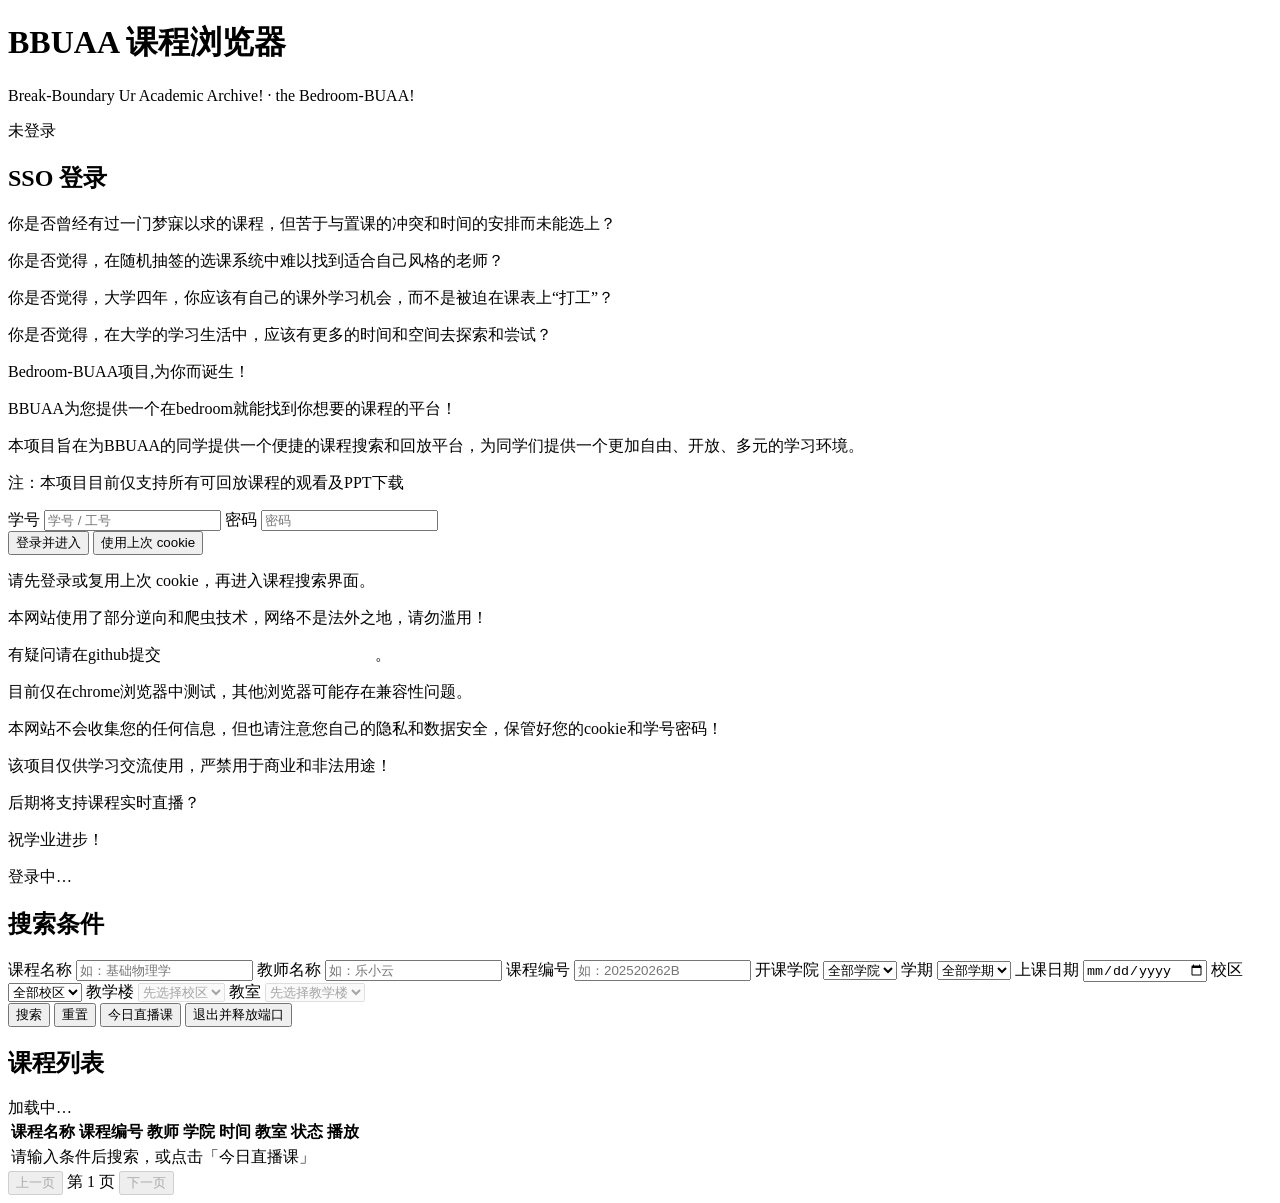
==== assemble/web/index.html @ df7e173c "BBUAA first commit!" ====
<!DOCTYPE html>
<html lang="zh-CN">
<head>
  <meta charset="UTF-8" />
  <meta name="viewport" content="width=device-width, initial-scale=1.0" />
  <title>BBUAA · 课程搜索</title>
  <link rel="stylesheet" href="/style.css" />
</head>
<body>
  <header class="topbar">
    <div>
      <h1>BBUAA 课程浏览器</h1>
      <p class="subtitle">Break-Boundary Ur Academic Archive! · the Bedroom-BUAA! </p>
    </div>
    <div style="display:flex;align-items:center;gap:0.6rem;">
      <button id="logoutBtn" class="ghost" style="display:none;font-size:0.8rem;padding:0.35rem 0.7rem;">登出</button>
      <div id="status" class="status">未登录</div>
    </div>
  </header>

  <main class="layout auth-only" id="authView">
    <section class="panel auth-panel">
      <h2>SSO 登录</h2>
      <p class="auth-tip">你是否曾经有过一门梦寐以求的课程，但苦于与置课的冲突和时间的安排而未能选上？</p>
      <p class="auth-tip">你是否觉得，在随机抽签的选课系统中难以找到适合自己风格的老师？</p>
      <p class="auth-tip">你是否觉得，大学四年，你应该有自己的课外学习机会，而不是被迫在课表上“打工”？ </p>
      <p class="auth-tip">你是否觉得，在大学的学习生活中，应该有更多的时间和空间去探索和尝试？</p>
      <p class="auth-tip"> Bedroom-BUAA项目,为你而诞生！ </p>
      <p class="auth-tip"> BBUAA为您提供一个在bedroom就能找到你想要的课程的平台！ </p>
      <p class="auth-tip"> 本项目旨在为BBUAA的同学提供一个便捷的课程搜索和回放平台，为同学们提供一个更加自由、开放、多元的学习环境。</p>
      
      <p class="auth-tip"> 注：本项目目前仅支持所有可回放课程的观看及PPT下载</p>
       <form id="loginForm" class="auth-form">
        <label>
          学号
          <input type="text" name="username" placeholder="学号 / 工号" autocomplete="username" />
        </label>
        <label>
          密码
          <input type="password" name="password" placeholder="密码" autocomplete="current-password" />
        </label>
        <div class="actions">
          <button type="submit" class="primary">登录并进入</button>
          <button type="button" id="reuseCookieBtn" class="ghost">使用上次 cookie</button>
        </div>
        <div id="authError" class="error hidden"></div>
      </form>
      <p class="auth-tip">请先登录或复用上次 cookie，再进入课程搜索界面。</p>
      <p class="auth-tip"> 本网站使用了部分逆向和爬虫技术，网络不是法外之地，请勿滥用！</p>
      <p class="auth-tip"> 有疑问请在github提交<a href="https://github.com/aleafofwutong" style="color: #ffffff;">https://github.com/aleafofwutong</a>。</p>
      <p class="auth-tip"> 目前仅在chrome浏览器中测试，其他浏览器可能存在兼容性问题。</p>
      <p class="auth-tip"> 本网站不会收集您的任何信息，但也请注意您自己的隐私和数据安全，保管好您的cookie和学号密码！ </p>
      <p class="auth-tip"> 该项目仅供学习交流使用，严禁用于商业和非法用途！</p>

      <p class="auth-tip">后期将支持课程实时直播？</p>
      <p class="auth-congratulations "> 祝学业进步！</p>
      <div id="authLoading" class="loading hidden">登录中…</div>
    </section>
  </main>

  <main class="layout hidden" id="appView">
    <section class="panel filters">
      <h2>搜索条件</h2>
      <form id="searchForm">
        <label>
          课程名称
          <input type="text" name="title" placeholder="如：基础物理学" />
        </label>
        <label>
          教师名称
          <input type="text" name="realname" placeholder="如：乐小云" />
        </label>
        <label>
          课程编号
          <input type="text" name="course_code" placeholder="如：202520262B" />
        </label>
        <label>
          开课学院
          <select name="kkxycode" id="collegeSelect">
            <option value="">全部学院</option>
          </select>
        </label>
        <label>
          学期
          <select name="term" id="termSelect">
            <option value="">全部学期</option>
          </select>
        </label>
        <label>
          上课日期
          <input type="date" name="create_at" title="按课程开始日期筛选，与官网全局搜索一致" />
        </label>
        <label>
          校区
          <select name="campus_id" id="campusSelect">
            <option value="">全部校区</option>
          </select>
        </label>
        <label>
          教学楼
          <select name="building_id" id="buildingSelect" disabled>
            <option value="">先选择校区</option>
          </select>
        </label>
        <label>
          教室
          <select name="room_id" id="roomSelect" disabled>
            <option value="">先选择教学楼</option>
          </select>
        </label>
        <div class="actions">
          <button type="submit" class="primary">搜索</button>
          <button type="button" id="resetBtn" class="ghost">重置</button>
          <button type="button" id="loadAllBtn" class="ghost">今日直播课</button>
            <button type="button" id="shutdownBtn" class="danger">退出并释放端口</button>
        </div>
      </form>
    </section>

    <section class="panel results">
      <div class="results-head">
        <h2>课程列表</h2>
        <span id="resultMeta" class="meta"></span>
      </div>
      <div id="loading" class="loading hidden">加载中…</div>
      <div id="errorBox" class="error hidden"></div>
      <div class="table-wrap">
        <table>
          <thead>
            <tr>
              <th>课程名称</th>
              <th>课程编号</th>
              <th>教师</th>
              <th>学院</th>
              <th>时间</th>
              <th>教室</th>
              <th>状态</th>
              <th>播放</th>
            </tr>
          </thead>
          <tbody id="courseBody">
            <tr><td colspan="8" class="empty">请输入条件后搜索，或点击「今日直播课」</td></tr>
          </tbody>
        </table>
      </div>
      <div class="pager">
        <button type="button" id="prevPage" class="ghost" disabled>上一页</button>
        <span id="pageInfo">第 1 页</span>
        <button type="button" id="nextPage" class="ghost" disabled>下一页</button>
      </div>
    </section>
  </main>

  <script src="/app.js"></script>
</body>
</html>
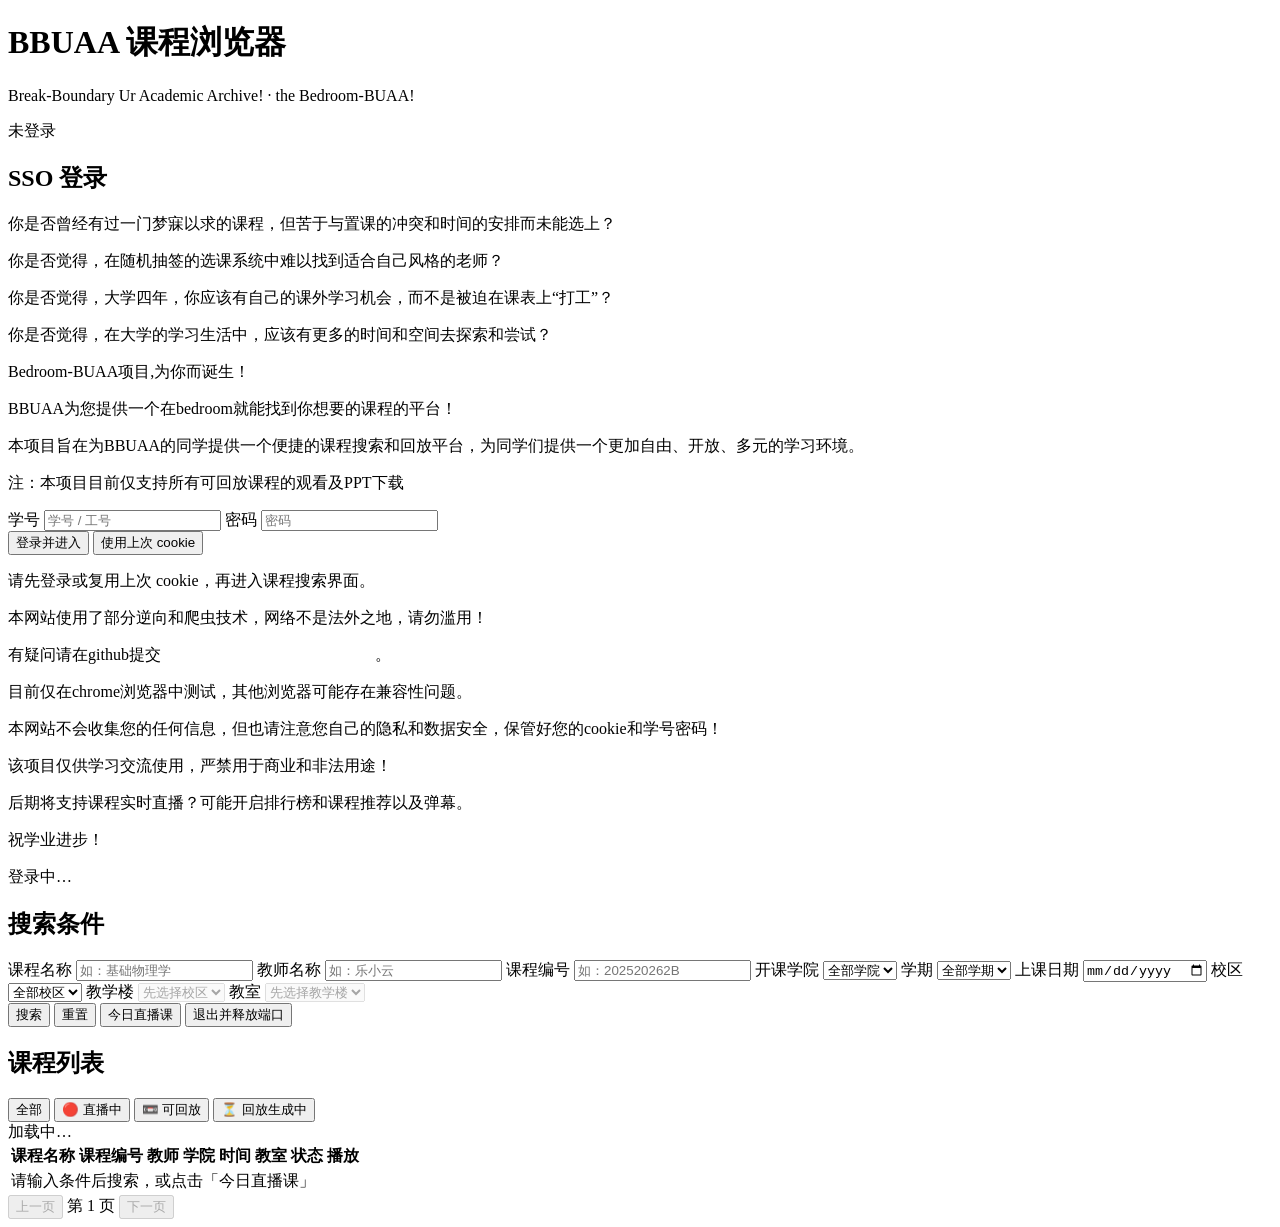
==== commit c9ce581e: "增加了直播功能!" ====
--- a/assemble/web/index.html
+++ b/assemble/web/index.html
@@ -52,7 +52,7 @@
       <p class="auth-tip"> 本网站不会收集您的任何信息，但也请注意您自己的隐私和数据安全，保管好您的cookie和学号密码！ </p>
       <p class="auth-tip"> 该项目仅供学习交流使用，严禁用于商业和非法用途！</p>
 
-      <p class="auth-tip">后期将支持课程实时直播？</p>
+      <p class="auth-tip">后期将支持课程实时直播？可能开启排行榜和课程推荐以及弹幕。</p>
       <p class="auth-congratulations "> 祝学业进步！</p>
       <div id="authLoading" class="loading hidden">登录中…</div>
     </section>
@@ -120,6 +120,12 @@
     <section class="panel results">
       <div class="results-head">
         <h2>课程列表</h2>
+        <div class="filter-toggle" id="filterToggle">
+          <button class="toggle-btn active" data-filter="all">全部</button>
+          <button class="toggle-btn" data-filter="live">🔴 直播中</button>
+          <button class="toggle-btn" data-filter="playback">📼 可回放</button>
+          <button class="toggle-btn" data-filter="generating">⏳ 回放生成中</button>
+        </div>
         <span id="resultMeta" class="meta"></span>
       </div>
       <div id="loading" class="loading hidden">加载中…</div>
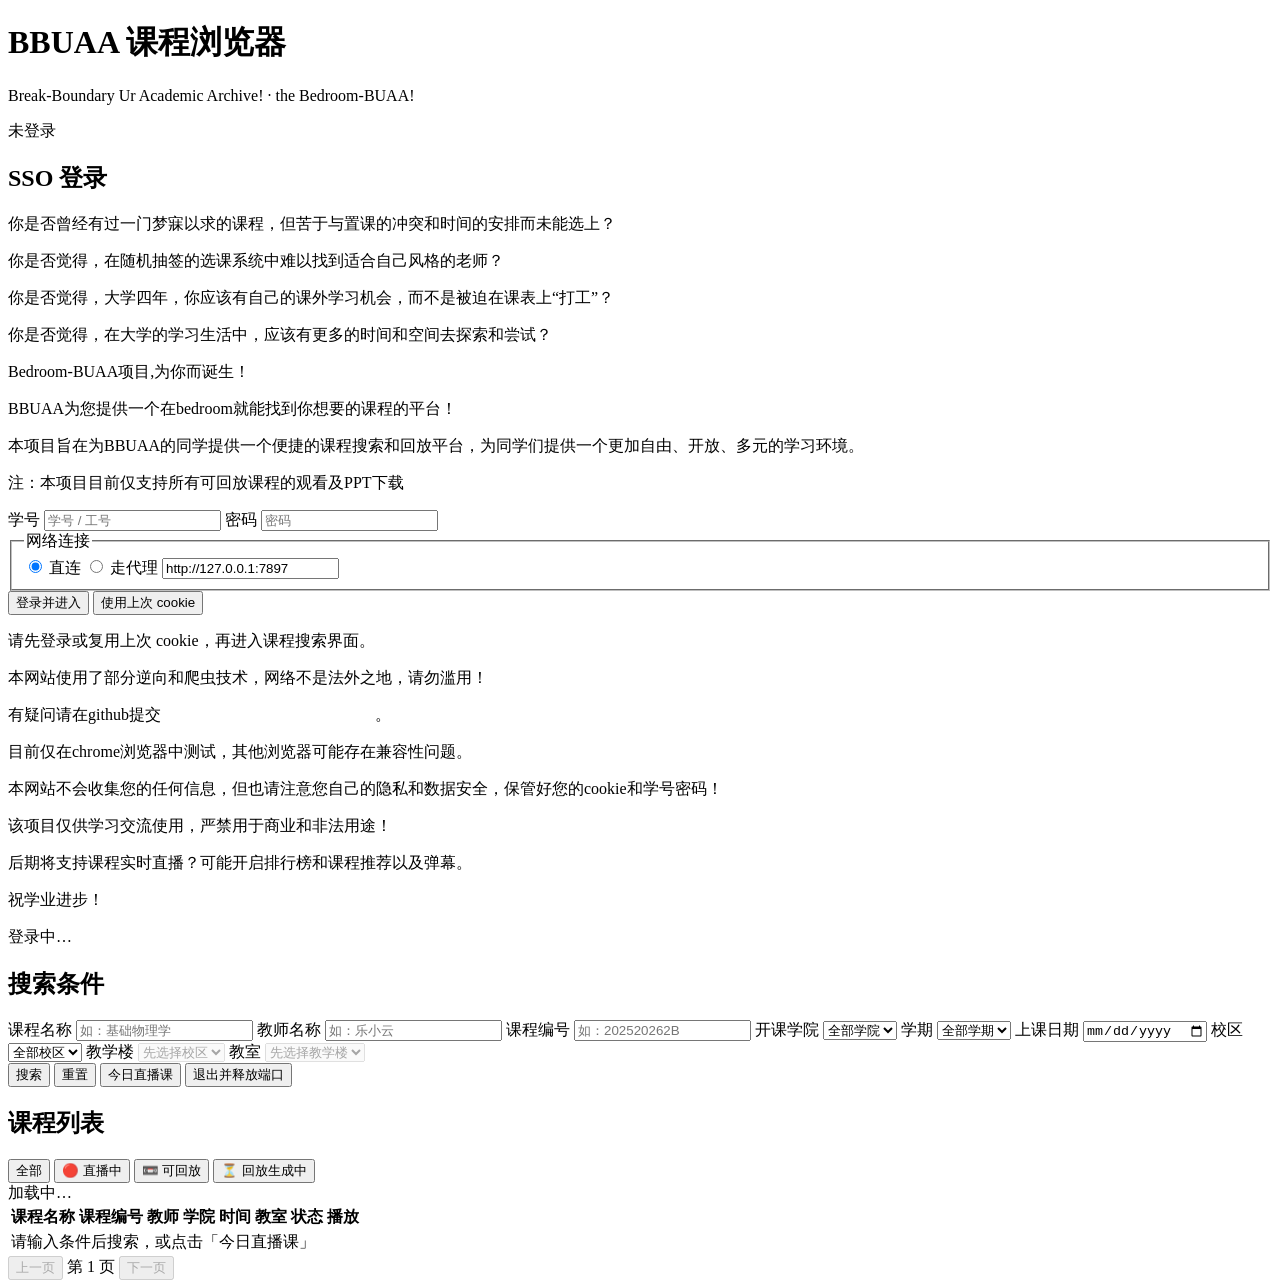
==== commit 6624cdce: "做了windows端兼容性调整，并添加了代理配置说明和课程搜索功能说明的表格格式。" ====
--- a/assemble/web/index.html
+++ b/assemble/web/index.html
@@ -39,6 +39,24 @@
           密码
           <input type="password" name="password" placeholder="密码" autocomplete="current-password" />
         </label>
+        <fieldset class="proxy-options">
+          <legend>网络连接</legend>
+          <label class="proxy-choice">
+            <input type="radio" name="proxy_mode" value="direct" checked />
+            <span>直连</span>
+          </label>
+          <label class="proxy-choice">
+            <input type="radio" name="proxy_mode" value="proxy" />
+            <span>走代理</span>
+          </label>
+          <input
+            type="text"
+            name="proxy_url"
+            value="http://127.0.0.1:7897"
+            placeholder="http://127.0.0.1:7897"
+            autocomplete="off"
+          />
+        </fieldset>
         <div class="actions">
           <button type="submit" class="primary">登录并进入</button>
           <button type="button" id="reuseCookieBtn" class="ghost">使用上次 cookie</button>
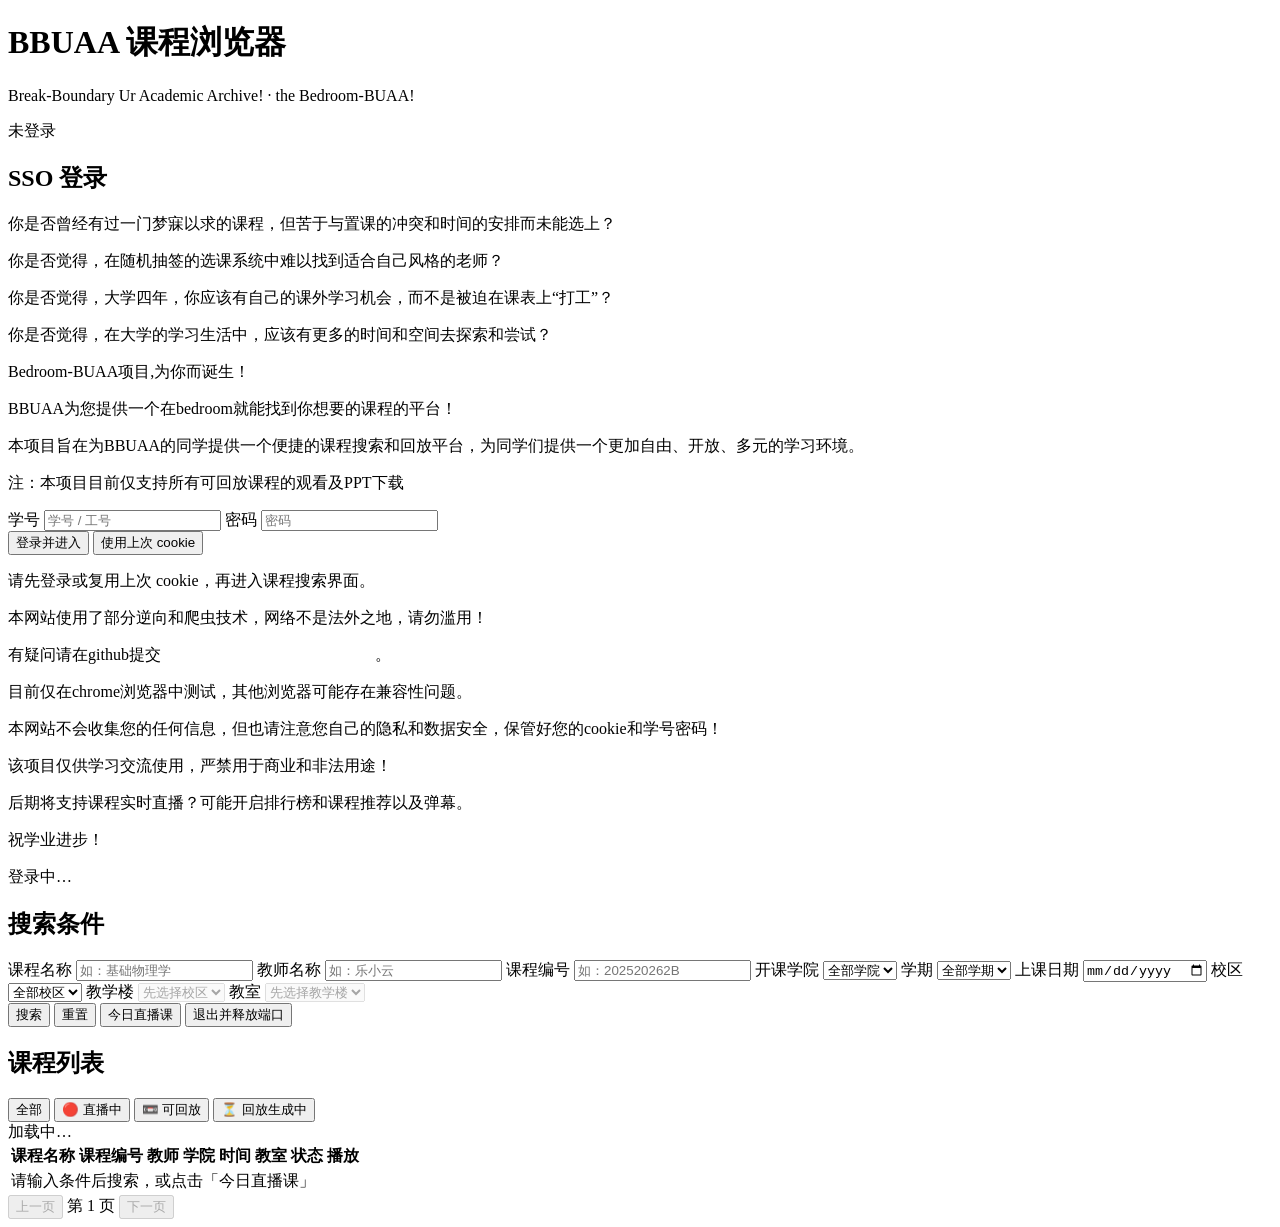
==== commit d660077e: "更新了对于老版本的课堂回放的api搜索接入及其PPT的接入" ====
--- a/assemble/web/index.html
+++ b/assemble/web/index.html
@@ -13,6 +13,7 @@
       <p class="subtitle">Break-Boundary Ur Academic Archive! · the Bedroom-BUAA! </p>
     </div>
     <div style="display:flex;align-items:center;gap:0.6rem;">
+      <a href="/live-space/" id="liveSpaceLink" class="ghost" style="display:none;font-size:0.8rem;padding:0.35rem 0.7rem;text-decoration:none;">📡 直播空间</a>
       <button id="logoutBtn" class="ghost" style="display:none;font-size:0.8rem;padding:0.35rem 0.7rem;">登出</button>
       <div id="status" class="status">未登录</div>
     </div>
@@ -39,24 +40,6 @@
           密码
           <input type="password" name="password" placeholder="密码" autocomplete="current-password" />
         </label>
-        <fieldset class="proxy-options">
-          <legend>网络连接</legend>
-          <label class="proxy-choice">
-            <input type="radio" name="proxy_mode" value="direct" checked />
-            <span>直连</span>
-          </label>
-          <label class="proxy-choice">
-            <input type="radio" name="proxy_mode" value="proxy" />
-            <span>走代理</span>
-          </label>
-          <input
-            type="text"
-            name="proxy_url"
-            value="http://127.0.0.1:7897"
-            placeholder="http://127.0.0.1:7897"
-            autocomplete="off"
-          />
-        </fieldset>
         <div class="actions">
           <button type="submit" class="primary">登录并进入</button>
           <button type="button" id="reuseCookieBtn" class="ghost">使用上次 cookie</button>
@@ -144,6 +127,7 @@
           <button class="toggle-btn" data-filter="playback">📼 可回放</button>
           <button class="toggle-btn" data-filter="generating">⏳ 回放生成中</button>
         </div>
+        <button id="cacheAllBtn" class="ghost" style="display:none;font-size:0.78rem;padding:0.3rem 0.6rem;" title="一键缓存当前列表中所有直播课">⬇ 一键缓存全部</button>
         <span id="resultMeta" class="meta"></span>
       </div>
       <div id="loading" class="loading hidden">加载中…</div>
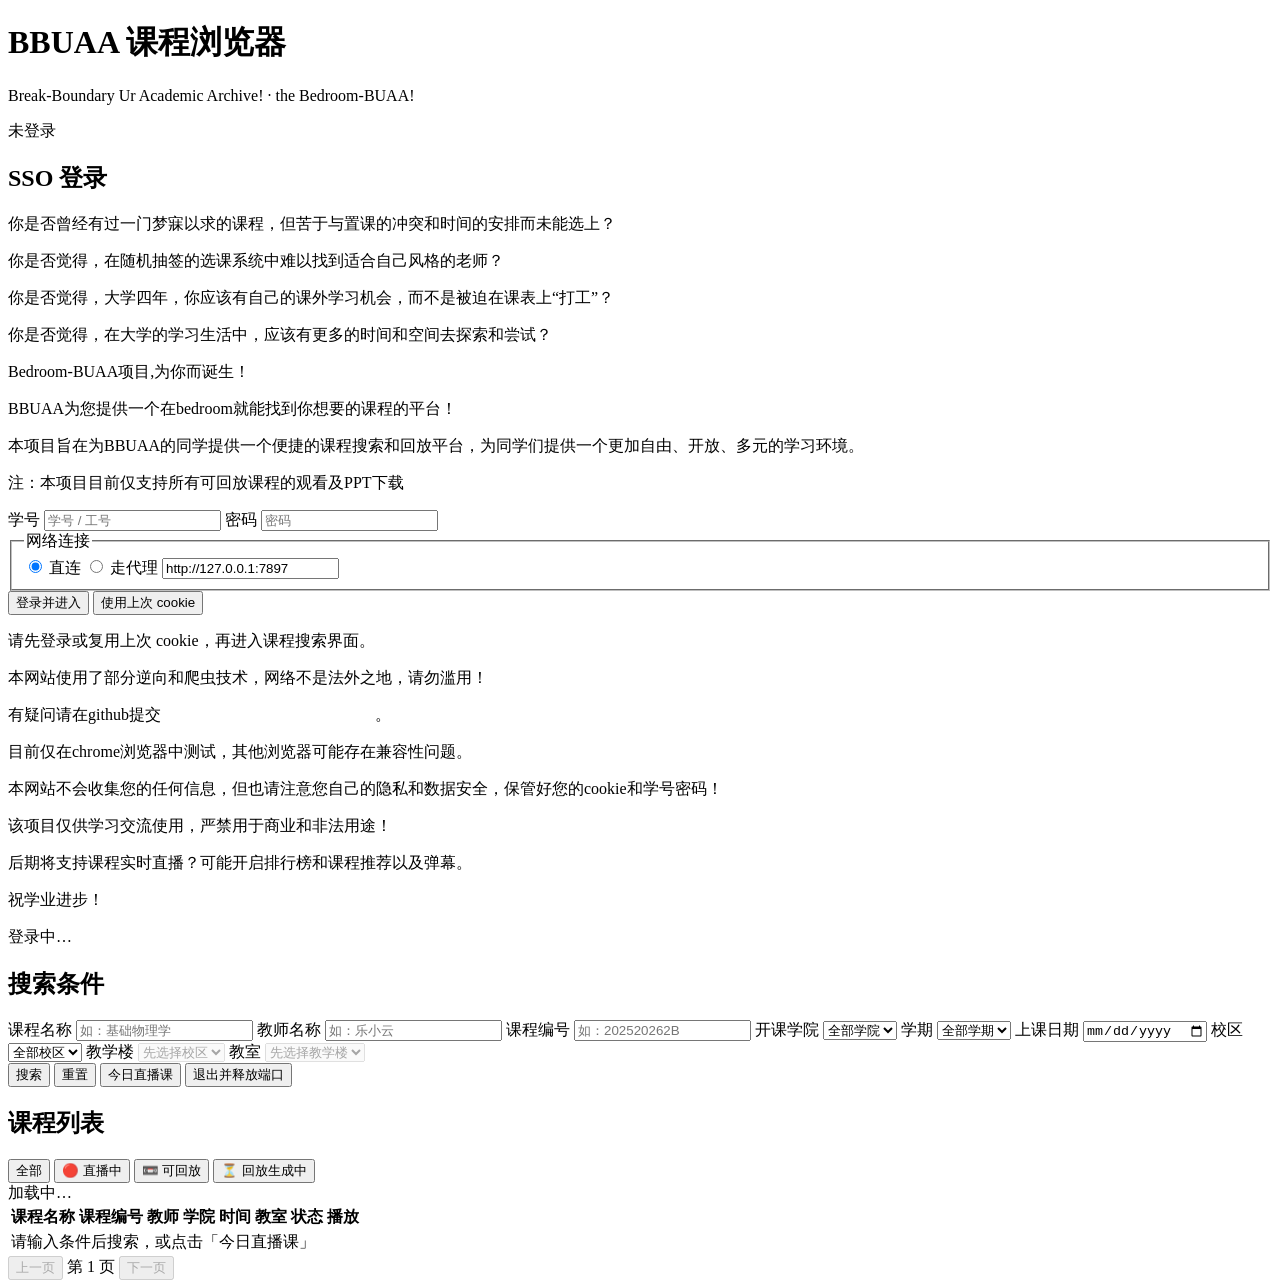
==== commit 6391ab3a: "增加了代理和直连登陆设置" ====
--- a/assemble/web/index.html
+++ b/assemble/web/index.html
@@ -40,6 +40,24 @@
           密码
           <input type="password" name="password" placeholder="密码" autocomplete="current-password" />
         </label>
+        <fieldset class="proxy-options">
+          <legend>网络连接</legend>
+          <label class="proxy-choice">
+            <input type="radio" name="proxy_mode" value="direct" checked />
+            <span>直连</span>
+          </label>
+          <label class="proxy-choice">
+            <input type="radio" name="proxy_mode" value="proxy" />
+            <span>走代理</span>
+          </label>
+          <input
+            type="text"
+            name="proxy_url"
+            value="http://127.0.0.1:7897"
+            placeholder="http://127.0.0.1:7897"
+            autocomplete="off"
+          />
+        </fieldset>
         <div class="actions">
           <button type="submit" class="primary">登录并进入</button>
           <button type="button" id="reuseCookieBtn" class="ghost">使用上次 cookie</button>
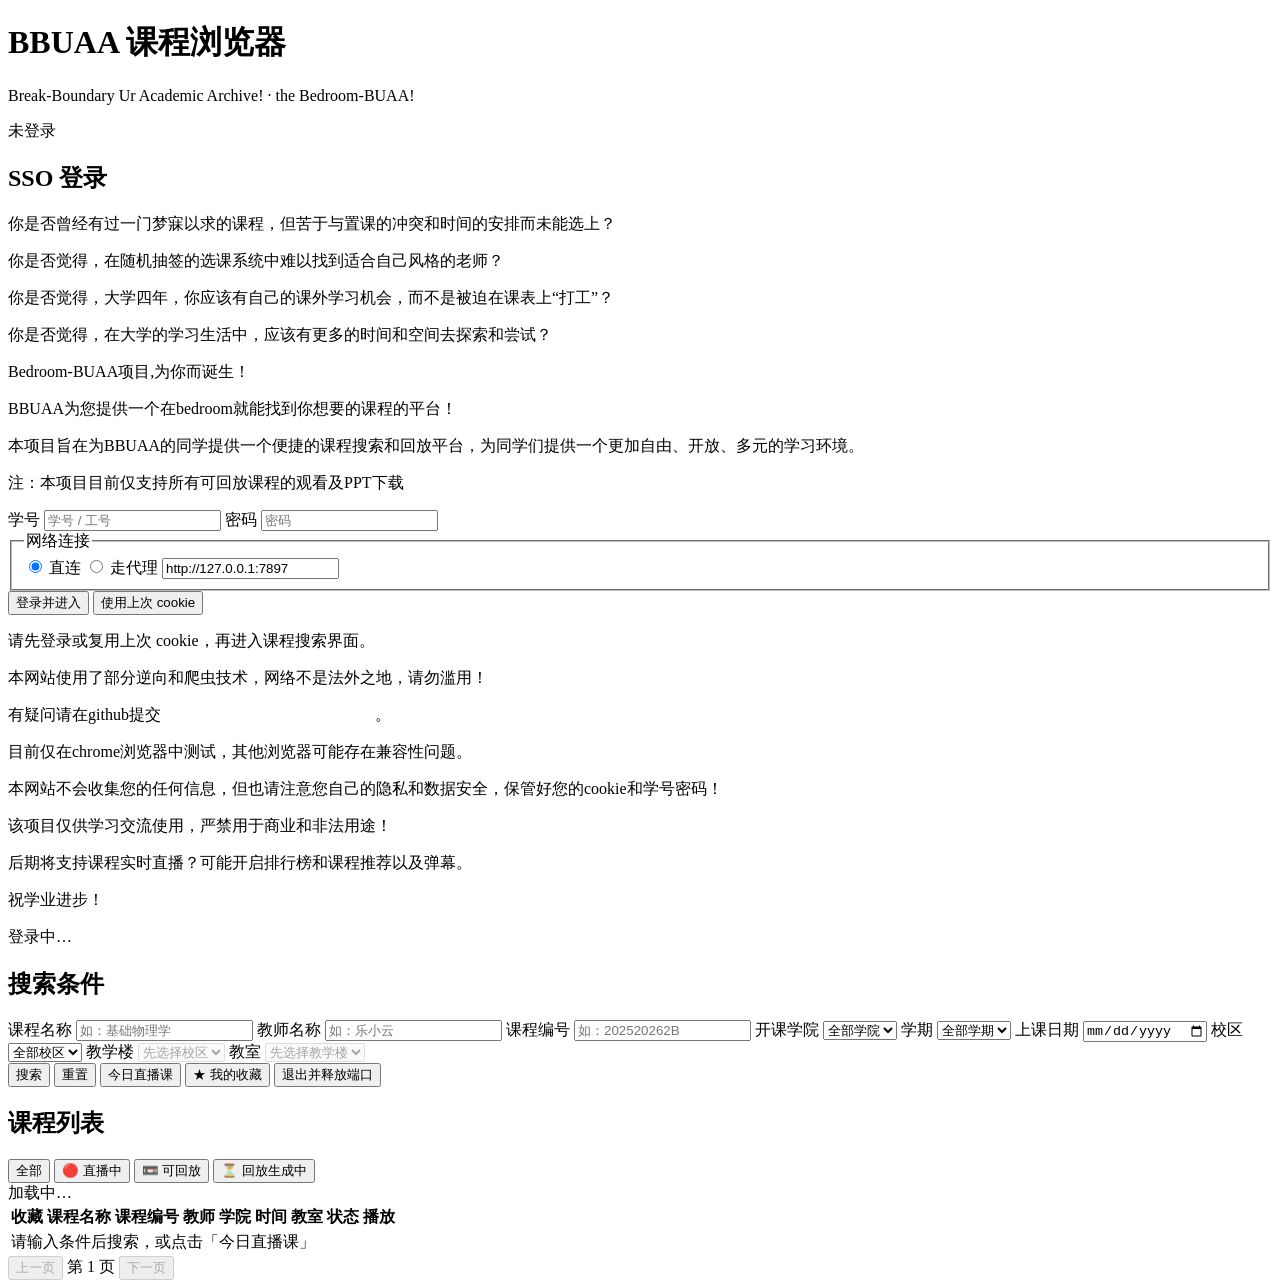
==== commit 082d2493: "增加了收藏课程的功能" ====
--- a/assemble/web/index.html
+++ b/assemble/web/index.html
@@ -13,7 +13,6 @@
       <p class="subtitle">Break-Boundary Ur Academic Archive! · the Bedroom-BUAA! </p>
     </div>
     <div style="display:flex;align-items:center;gap:0.6rem;">
-      <a href="/live-space/" id="liveSpaceLink" class="ghost" style="display:none;font-size:0.8rem;padding:0.35rem 0.7rem;text-decoration:none;">📡 直播空间</a>
       <button id="logoutBtn" class="ghost" style="display:none;font-size:0.8rem;padding:0.35rem 0.7rem;">登出</button>
       <div id="status" class="status">未登录</div>
     </div>
@@ -131,7 +130,8 @@
           <button type="submit" class="primary">搜索</button>
           <button type="button" id="resetBtn" class="ghost">重置</button>
           <button type="button" id="loadAllBtn" class="ghost">今日直播课</button>
-            <button type="button" id="shutdownBtn" class="danger">退出并释放端口</button>
+          <button type="button" id="favoritesBtn" class="ghost" title="查看本学期收藏课程的所有课次">★ 我的收藏</button>
+          <button type="button" id="shutdownBtn" class="danger">退出并释放端口</button>
         </div>
       </form>
     </section>
@@ -145,7 +145,6 @@
           <button class="toggle-btn" data-filter="playback">📼 可回放</button>
           <button class="toggle-btn" data-filter="generating">⏳ 回放生成中</button>
         </div>
-        <button id="cacheAllBtn" class="ghost" style="display:none;font-size:0.78rem;padding:0.3rem 0.6rem;" title="一键缓存当前列表中所有直播课">⬇ 一键缓存全部</button>
         <span id="resultMeta" class="meta"></span>
       </div>
       <div id="loading" class="loading hidden">加载中…</div>
@@ -154,6 +153,7 @@
         <table>
           <thead>
             <tr>
+              <th class="favorite-column">收藏</th>
               <th>课程名称</th>
               <th>课程编号</th>
               <th>教师</th>
@@ -165,7 +165,7 @@
             </tr>
           </thead>
           <tbody id="courseBody">
-            <tr><td colspan="8" class="empty">请输入条件后搜索，或点击「今日直播课」</td></tr>
+            <tr><td colspan="9" class="empty">请输入条件后搜索，或点击「今日直播课」</td></tr>
           </tbody>
         </table>
       </div>
